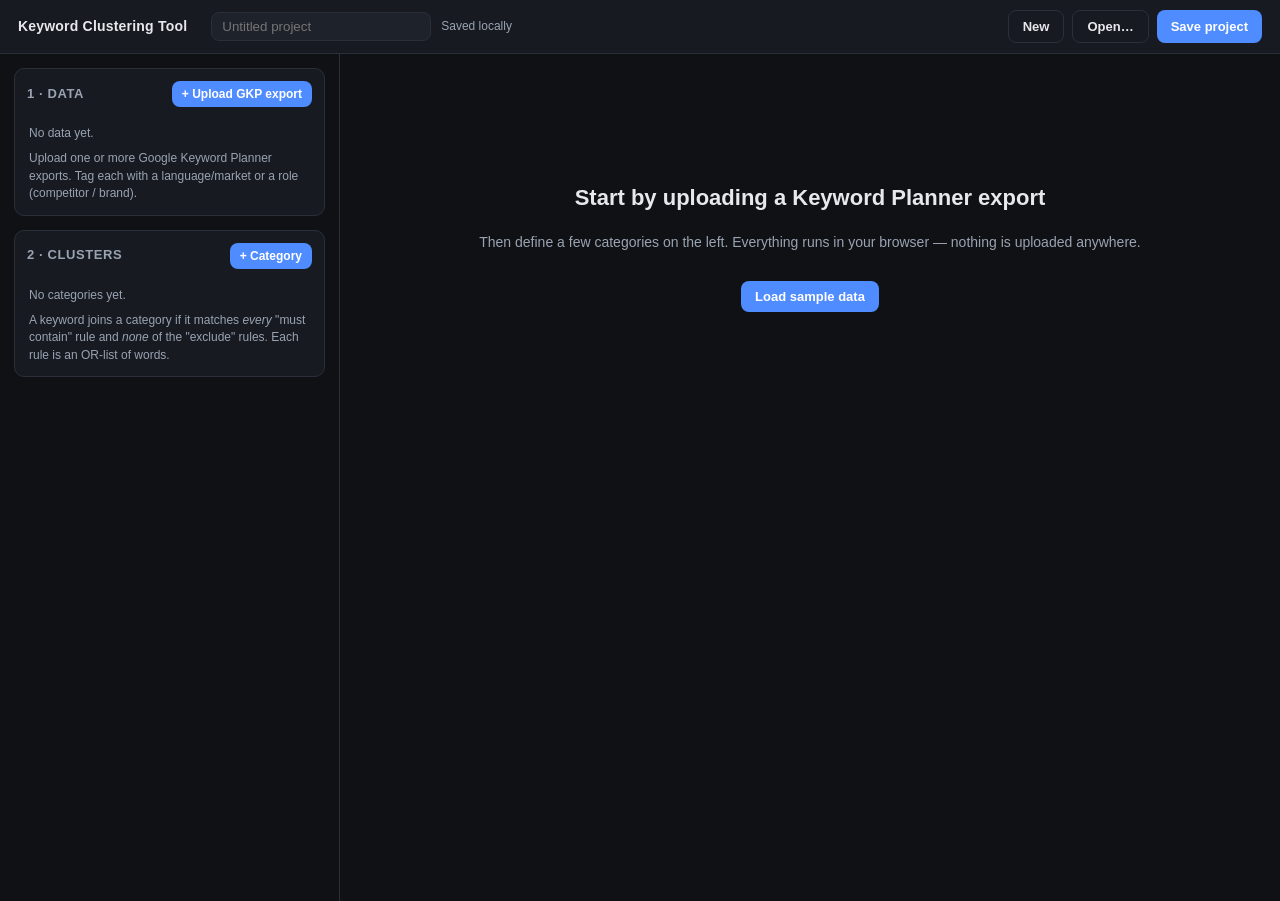
==== kwr/index.html @ 3f3fd6fc "Move keyword tool to /kwr; add tools hub landing page Co-Authored-By: Claude Opus 4.8 <noreply@anthr" ====
<!DOCTYPE html>
<html lang="en">
<head>
  <meta charset="utf-8" />
  <meta name="viewport" content="width=device-width, initial-scale=1" />
  <title>Keyword Clustering Tool</title>
  <link rel="stylesheet" href="css/styles.css" />
  <script src="vendor/papaparse.min.js"></script>
  <script src="vendor/chart.umd.min.js"></script>
  <script src="vendor/xlsx.full.min.js"></script>
</head>
<body>
  <header class="topbar">
    <div class="brand">Keyword Clustering Tool</div>
    <div class="project-meta">
      <input id="projectName" type="text" placeholder="Untitled project" />
      <span id="saveState" class="save-state"></span>
    </div>
    <div class="topbar-actions">
      <button id="newProjectBtn" class="btn ghost">New</button>
      <button id="loadProjectBtn" class="btn ghost">Open…</button>
      <button id="saveProjectBtn" class="btn">Save project</button>
      <input id="projectFileInput" type="file" accept="application/json,.json" hidden />
    </div>
  </header>

  <main class="layout">
    <!-- LEFT: data + clusters -->
    <aside class="sidebar">
      <section class="panel">
        <div class="panel-head">
          <h2>1 · Data</h2>
          <button id="addDataBtn" class="btn small">+ Upload GKP export</button>
          <input id="dataFileInput" type="file" accept=".csv,.tsv,.txt" multiple hidden />
        </div>
        <div id="datasetList" class="dataset-list"></div>
        <p class="hint">Upload one or more Google Keyword Planner exports. Tag each with a language/market or a role (competitor / brand).</p>
      </section>

      <section class="panel">
        <div class="panel-head">
          <h2>2 · Clusters</h2>
          <button id="addClusterBtn" class="btn small">+ Category</button>
        </div>
        <div id="clusterList" class="cluster-list"></div>
        <p class="hint">A keyword joins a category if it matches <em>every</em> "must contain" rule and <em>none</em> of the "exclude" rules. Each rule is an OR-list of words.</p>
      </section>
    </aside>

    <!-- RIGHT: results -->
    <section class="content">
      <div id="activeDatasetBar" class="active-dataset-bar"></div>
      <div id="emptyState" class="empty-state">
        <h1>Start by uploading a Keyword Planner export</h1>
        <p>Then define a few categories on the left. Everything runs in your browser — nothing is uploaded anywhere.</p>
        <button id="loadSampleBtn" class="btn">Load sample data</button>
      </div>
      <div id="dashboard" class="dashboard" hidden>
        <div class="summary-cards" id="summaryCards"></div>
        <div class="charts-row">
          <div class="card chart-card">
            <h3>Search volume by category</h3>
            <canvas id="barChart"></canvas>
          </div>
          <div class="card chart-card">
            <h3>Trend over time</h3>
            <canvas id="trendChart"></canvas>
          </div>
        </div>
        <div class="card">
          <div class="card-head">
            <h3 id="detailTitle">Keywords</h3>
            <div class="card-actions">
              <select id="detailSelect"></select>
              <button id="exportCsvBtn" class="btn small ghost">Export CSV</button>
              <button id="exportXlsxBtn" class="btn small ghost">Export Excel</button>
            </div>
          </div>
          <div class="table-wrap">
            <table id="detailTable" class="kw-table">
              <thead></thead>
              <tbody></tbody>
            </table>
          </div>
        </div>
      </div>
    </section>
  </main>

  <div id="toast" class="toast" hidden></div>

  <!-- Cluster editor dialog -->
  <dialog id="clusterDialog" class="dialog">
    <form method="dialog" id="clusterForm">
      <h3 id="clusterDialogTitle">Edit category</h3>
      <label class="field">
        <span>Name</span>
        <input id="clusterNameInput" type="text" required placeholder="e.g. Huwelijksreizen" />
      </label>
      <div class="rule-group">
        <div class="rule-group-head">
          <span>Must contain (all of these rules)</span>
          <button type="button" class="btn tiny" data-add="include">+ rule</button>
        </div>
        <div id="includeRules" class="rules"></div>
      </div>
      <div class="rule-group">
        <div class="rule-group-head">
          <span>Exclude (any of these)</span>
          <button type="button" class="btn tiny" data-add="exclude">+ rule</button>
        </div>
        <div id="excludeRules" class="rules"></div>
      </div>
      <p class="hint">Within one rule, separate alternatives with commas or <code>|</code> — e.g. <code>reis, honey</code> matches either. Switch a rule to <strong>regex</strong> for full power.</p>
      <div class="dialog-actions">
        <button type="button" id="clusterCancelBtn" class="btn ghost">Cancel</button>
        <button type="submit" class="btn">Save category</button>
      </div>
    </form>
  </dialog>

  <script type="module" src="js/app.js"></script>
</body>
</html>
---- kwr/css/styles.css ----
:root {
  --bg: #0f1115;
  --panel: #171a21;
  --panel-2: #1e222b;
  --line: #2a2f3a;
  --text: #e6e8ec;
  --muted: #9aa3b2;
  --accent: #4f8cff;
  --accent-2: #36c08e;
  --danger: #ff5c6c;
  --radius: 10px;
  --shadow: 0 6px 24px rgba(0, 0, 0, 0.35);
  font-synthesis: none;
}

* { box-sizing: border-box; }
html, body { height: 100%; }
body {
  margin: 0;
  background: var(--bg);
  color: var(--text);
  font: 14px/1.45 -apple-system, BlinkMacSystemFont, "Segoe UI", Roboto, Helvetica, Arial, sans-serif;
}

/* Top bar */
.topbar {
  display: flex; align-items: center; gap: 16px;
  padding: 10px 18px; background: var(--panel); border-bottom: 1px solid var(--line);
  position: sticky; top: 0; z-index: 10;
}
.brand { font-weight: 700; letter-spacing: .2px; }
.project-meta { display: flex; align-items: center; gap: 10px; margin-left: 8px; }
.project-meta input {
  background: var(--panel-2); border: 1px solid var(--line); color: var(--text);
  padding: 6px 10px; border-radius: 8px; min-width: 220px;
}
.save-state { color: var(--muted); font-size: 12px; }
.topbar-actions { margin-left: auto; display: flex; gap: 8px; }

/* Buttons */
.btn {
  background: var(--accent); color: #fff; border: none; cursor: pointer;
  padding: 8px 14px; border-radius: 8px; font-weight: 600; font-size: 13px;
}
.btn:hover { filter: brightness(1.08); }
.btn.ghost { background: transparent; border: 1px solid var(--line); color: var(--text); }
.btn.small { padding: 6px 10px; font-size: 12px; }
.btn.tiny { padding: 3px 8px; font-size: 11px; background: var(--panel-2); border: 1px solid var(--line); color: var(--text); }
.btn.danger { background: transparent; border: 1px solid var(--danger); color: var(--danger); }

/* Layout */
.layout { display: grid; grid-template-columns: 340px 1fr; min-height: calc(100vh - 53px); }
.sidebar { border-right: 1px solid var(--line); padding: 14px; overflow-y: auto; }
.content { padding: 18px 22px; overflow-y: auto; }

.panel { background: var(--panel); border: 1px solid var(--line); border-radius: var(--radius); padding: 12px; margin-bottom: 14px; }
.panel-head { display: flex; align-items: center; justify-content: space-between; gap: 8px; margin-bottom: 10px; }
.panel-head h2 { font-size: 13px; text-transform: uppercase; letter-spacing: .6px; color: var(--muted); margin: 0; }
.hint { color: var(--muted); font-size: 12px; margin: 8px 2px 0; }
.hint code { background: var(--panel-2); padding: 1px 5px; border-radius: 5px; }

/* Dataset list */
.dataset-list, .cluster-list { display: flex; flex-direction: column; gap: 8px; }
.dataset-item, .cluster-item {
  background: var(--panel-2); border: 1px solid var(--line); border-radius: 8px; padding: 9px 10px;
}
.dataset-item.active { border-color: var(--accent); }
.dataset-item .row1 { display: flex; align-items: center; justify-content: space-between; gap: 8px; }
.dataset-item .name { font-weight: 600; cursor: pointer; overflow: hidden; text-overflow: ellipsis; white-space: nowrap; }
.dataset-item .meta { color: var(--muted); font-size: 11px; margin-top: 3px; }
.dataset-item .controls { display: flex; gap: 6px; align-items: center; margin-top: 8px; }
.dataset-item select, .dataset-item input.tag {
  background: var(--panel); border: 1px solid var(--line); color: var(--text);
  padding: 4px 6px; border-radius: 6px; font-size: 12px;
}
.icon-btn { background: none; border: none; color: var(--muted); cursor: pointer; font-size: 14px; padding: 2px 4px; }
.icon-btn:hover { color: var(--danger); }

/* Cluster list */
.cluster-item .row1 { display: flex; align-items: center; justify-content: space-between; gap: 8px; }
.cluster-item .name { font-weight: 600; cursor: pointer; }
.cluster-item .stat { color: var(--accent-2); font-variant-numeric: tabular-nums; font-weight: 600; }
.cluster-item .rulesummary { color: var(--muted); font-size: 11px; margin-top: 4px; word-break: break-word; }
.cluster-item .actions { display: flex; gap: 4px; }
.cluster-item.err { border-color: var(--danger); }

/* Active dataset bar */
.active-dataset-bar { color: var(--muted); font-size: 13px; margin-bottom: 12px; }
.active-dataset-bar strong { color: var(--text); }

/* Empty state */
.empty-state { text-align: center; padding: 80px 20px; color: var(--muted); }
.empty-state h1 { color: var(--text); font-size: 22px; }
.empty-state .btn { margin-top: 14px; }

/* Dashboard */
.summary-cards { display: grid; grid-template-columns: repeat(auto-fill, minmax(150px, 1fr)); gap: 12px; margin-bottom: 14px; }
.card { background: var(--panel); border: 1px solid var(--line); border-radius: var(--radius); padding: 14px; margin-bottom: 14px; }
.scard { background: var(--panel); border: 1px solid var(--line); border-radius: var(--radius); padding: 12px 14px; }
.scard .label { color: var(--muted); font-size: 12px; }
.scard .value { font-size: 22px; font-weight: 700; margin-top: 4px; font-variant-numeric: tabular-nums; }
.scard .sub { color: var(--muted); font-size: 11px; margin-top: 2px; }
.charts-row { display: grid; grid-template-columns: 1fr 1fr; gap: 14px; }
.chart-card { min-height: 280px; }
.chart-card canvas { max-height: 240px; }
.card-head { display: flex; align-items: center; justify-content: space-between; gap: 10px; margin-bottom: 10px; }
.card h3 { margin: 0 0 8px; font-size: 14px; }
.card-actions { display: flex; gap: 8px; align-items: center; }
.card-actions select { background: var(--panel-2); border: 1px solid var(--line); color: var(--text); padding: 6px 8px; border-radius: 7px; }

/* Table */
.table-wrap { max-height: 460px; overflow: auto; border: 1px solid var(--line); border-radius: 8px; }
.kw-table { width: 100%; border-collapse: collapse; font-size: 13px; }
.kw-table th, .kw-table td { padding: 7px 10px; text-align: left; border-bottom: 1px solid var(--line); white-space: nowrap; }
.kw-table th { position: sticky; top: 0; background: var(--panel-2); z-index: 1; }
.kw-table td.num, .kw-table th.num { text-align: right; font-variant-numeric: tabular-nums; }
.kw-table tbody tr:hover { background: var(--panel-2); }
.pos { color: var(--accent-2); }
.neg { color: var(--danger); }

/* Dialog */
.dialog { border: 1px solid var(--line); background: var(--panel); color: var(--text); border-radius: var(--radius); width: min(560px, 92vw); box-shadow: var(--shadow); }
.dialog::backdrop { background: rgba(0,0,0,.55); }
.dialog h3 { margin-top: 0; }
.field { display: flex; flex-direction: column; gap: 4px; margin-bottom: 12px; }
.field span { color: var(--muted); font-size: 12px; }
.field input { background: var(--panel-2); border: 1px solid var(--line); color: var(--text); padding: 8px 10px; border-radius: 8px; }
.rule-group { margin-bottom: 12px; }
.rule-group-head { display: flex; align-items: center; justify-content: space-between; color: var(--muted); font-size: 12px; margin-bottom: 6px; }
.rules { display: flex; flex-direction: column; gap: 6px; }
.rule { display: flex; gap: 6px; align-items: center; }
.rule input.terms { flex: 1; background: var(--panel-2); border: 1px solid var(--line); color: var(--text); padding: 7px 9px; border-radius: 7px; }
.rule select { background: var(--panel-2); border: 1px solid var(--line); color: var(--text); padding: 7px; border-radius: 7px; }
.rule .icon-btn:hover { color: var(--danger); }
.dialog-actions { display: flex; justify-content: flex-end; gap: 8px; margin-top: 10px; }

/* Toast */
.toast { position: fixed; bottom: 20px; left: 50%; transform: translateX(-50%); background: var(--panel-2); border: 1px solid var(--line); color: var(--text); padding: 10px 16px; border-radius: 8px; box-shadow: var(--shadow); z-index: 50; }
.toast.err { border-color: var(--danger); }
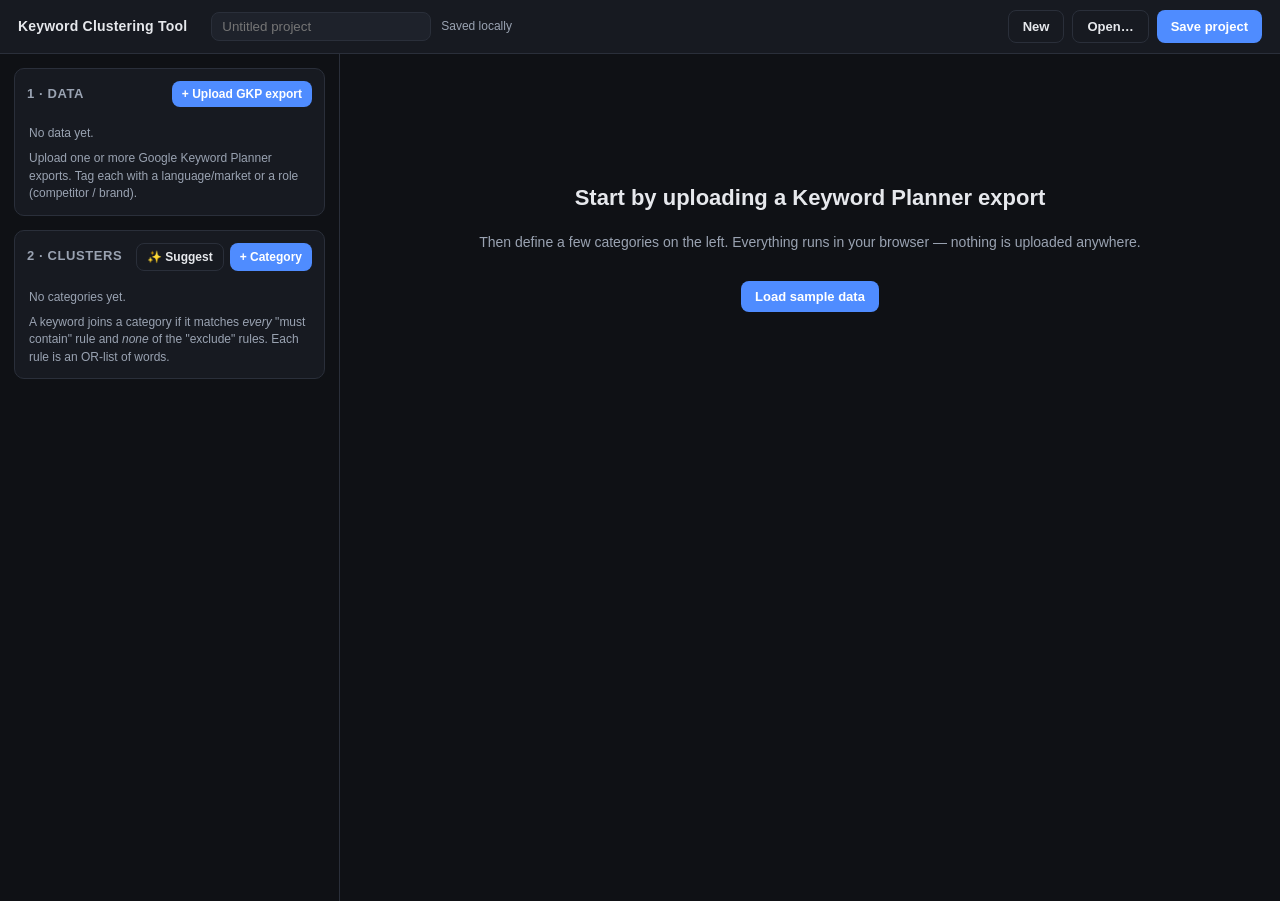
==== commit f8303856: "kwr: add in-browser category suggestions from uploaded data Co-Authored-By: Claude Opus 4.8 <noreply" ====
--- a/kwr/index.html
+++ b/kwr/index.html
@@ -40,7 +40,10 @@
       <section class="panel">
         <div class="panel-head">
           <h2>2 · Clusters</h2>
-          <button id="addClusterBtn" class="btn small">+ Category</button>
+          <div style="display:flex;gap:6px">
+            <button id="suggestBtn" class="btn small ghost" title="Propose categories from the active dataset">✨ Suggest</button>
+            <button id="addClusterBtn" class="btn small">+ Category</button>
+          </div>
         </div>
         <div id="clusterList" class="cluster-list"></div>
         <p class="hint">A keyword joins a category if it matches <em>every</em> "must contain" rule and <em>none</em> of the "exclude" rules. Each rule is an OR-list of words.</p>
@@ -119,6 +122,23 @@
     </form>
   </dialog>
 
+  <!-- Suggested categories dialog -->
+  <dialog id="suggestDialog" class="dialog wide">
+    <div class="suggest-head">
+      <h3>Suggested categories</h3>
+      <p id="suggestSubtitle" class="hint" style="margin:0"></p>
+    </div>
+    <div class="suggest-toolbar">
+      <label class="check-inline"><input type="checkbox" id="suggestSelectAll" /> Select all</label>
+      <span id="suggestSelectedCount" class="hint" style="margin:0"></span>
+    </div>
+    <div id="suggestList" class="suggest-list"></div>
+    <div class="dialog-actions">
+      <button type="button" id="suggestCancelBtn" class="btn ghost">Cancel</button>
+      <button type="button" id="suggestAddBtn" class="btn">Add selected</button>
+    </div>
+  </dialog>
+
   <script type="module" src="js/app.js"></script>
 </body>
 </html>
--- a/kwr/css/styles.css
+++ b/kwr/css/styles.css
@@ -134,6 +134,22 @@
 .rule .icon-btn:hover { color: var(--danger); }
 .dialog-actions { display: flex; justify-content: flex-end; gap: 8px; margin-top: 10px; }
 
+/* Suggestions dialog */
+.dialog.wide { width: min(640px, 94vw); }
+.suggest-head { margin-bottom: 10px; }
+.suggest-head h3 { margin: 0 0 4px; }
+.suggest-toolbar { display: flex; align-items: center; justify-content: space-between; padding: 6px 0; border-bottom: 1px solid var(--line); margin-bottom: 8px; }
+.check-inline { display: flex; align-items: center; gap: 6px; color: var(--muted); font-size: 13px; cursor: pointer; }
+.suggest-list { max-height: 52vh; overflow-y: auto; display: flex; flex-direction: column; gap: 6px; }
+.suggest-item { display: flex; gap: 10px; align-items: flex-start; background: var(--panel-2); border: 1px solid var(--line); border-radius: 8px; padding: 9px 11px; }
+.suggest-item input[type=checkbox] { margin-top: 3px; }
+.suggest-item .body { flex: 1; min-width: 0; }
+.suggest-item .title-row { display: flex; align-items: baseline; justify-content: space-between; gap: 8px; }
+.suggest-item .nm { font-weight: 600; }
+.suggest-item .vol { color: var(--accent-2); font-weight: 600; font-variant-numeric: tabular-nums; white-space: nowrap; }
+.suggest-item .ex { color: var(--muted); font-size: 12px; margin-top: 3px; overflow: hidden; text-overflow: ellipsis; white-space: nowrap; }
+.suggest-empty { color: var(--muted); padding: 16px 4px; }
+
 /* Toast */
 .toast { position: fixed; bottom: 20px; left: 50%; transform: translateX(-50%); background: var(--panel-2); border: 1px solid var(--line); color: var(--text); padding: 10px 16px; border-radius: 8px; box-shadow: var(--shadow); z-index: 50; }
 .toast.err { border-color: var(--danger); }
